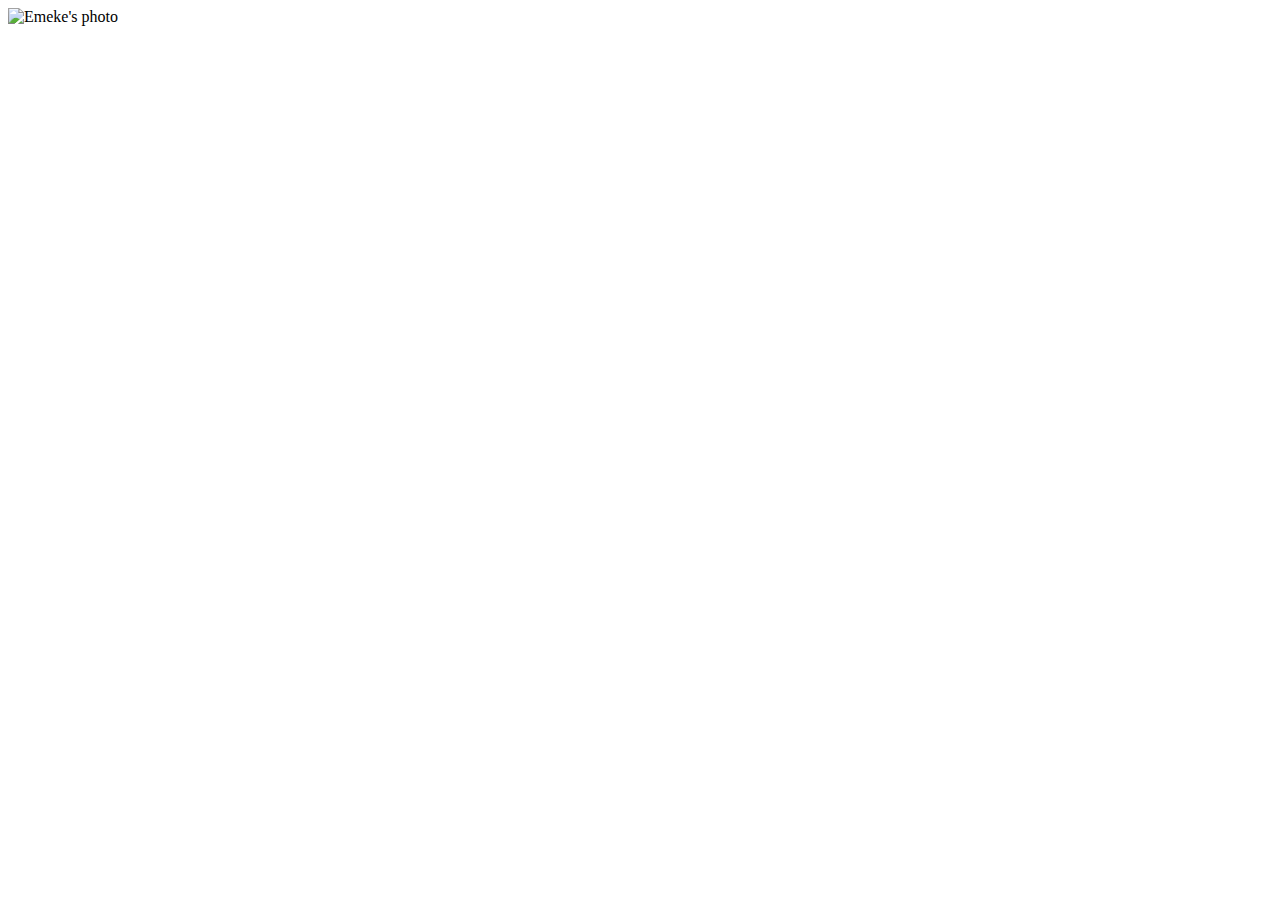
==== index.html @ e2604381 "Photo added" ====
<!DOCTYPE html>
<html lang="en">
  <head>
    <meta charset="UTF-8" />
    <meta name="viewport" content="width=device-width, initial-scale=1.0" />
    <title>Document</title>
  </head>
  <body>
    <img src="img/myPic.png" alt="Emeke's photo" />
  </body>
</html>
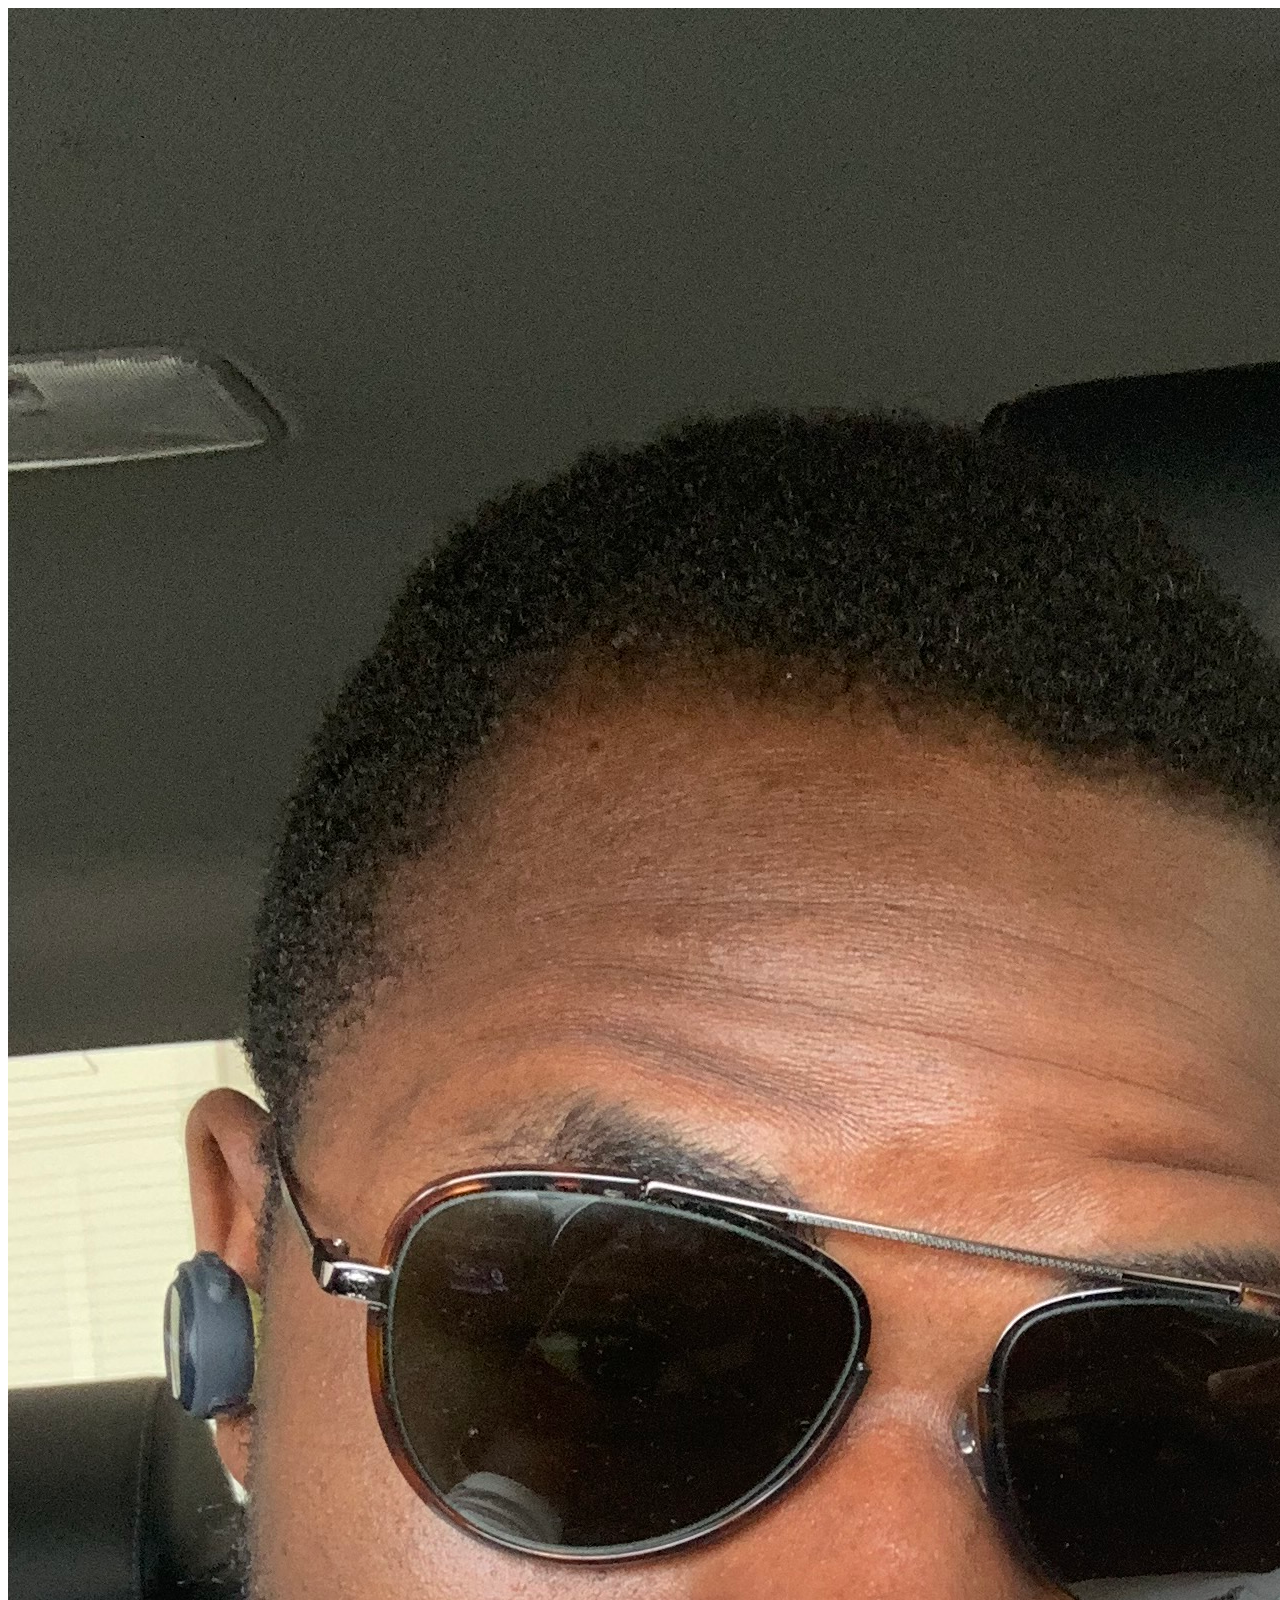
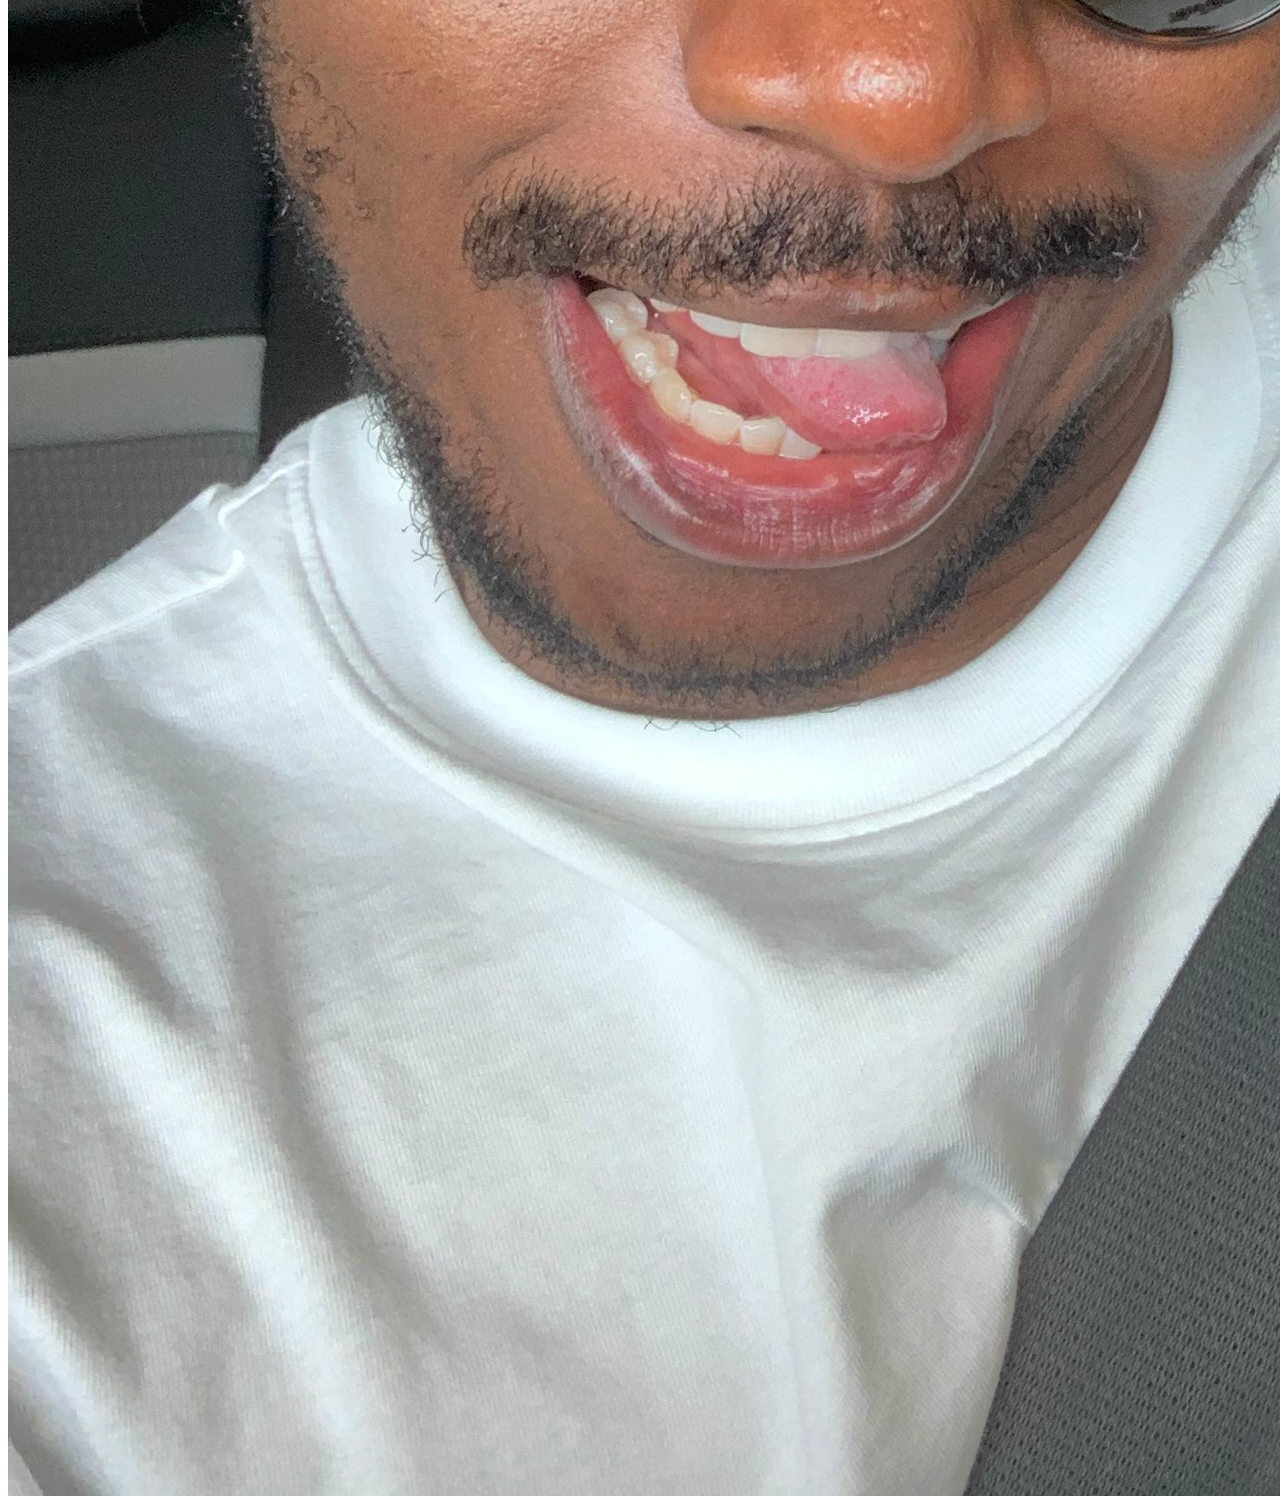
==== commit d9928672: "Picture updated" ====
--- a/index.html
+++ b/index.html
@@ -6,6 +6,6 @@
     <title>Document</title>
   </head>
   <body>
-    <img src="img/myPic.png" alt="Emeke's photo" />
+    <img src="./img/myPic.jpg" alt="Emeke's photo" />
   </body>
 </html>
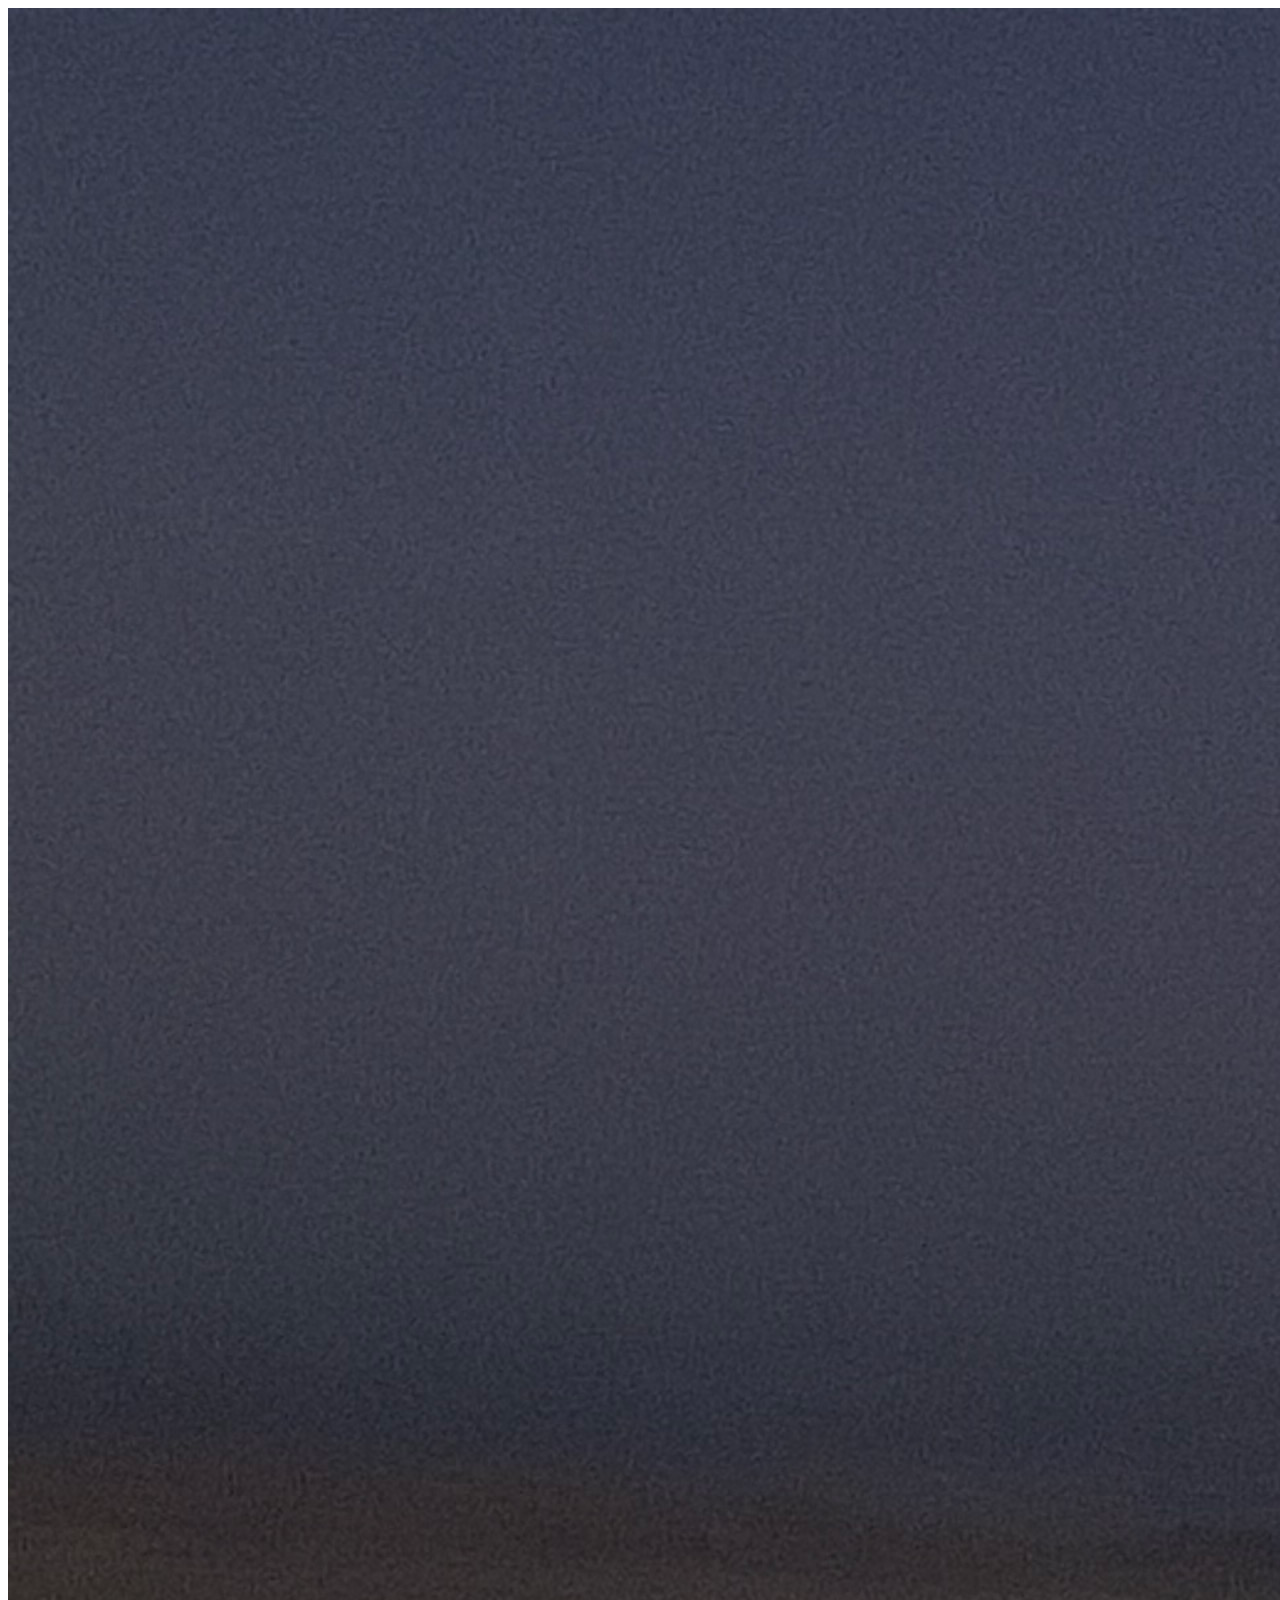
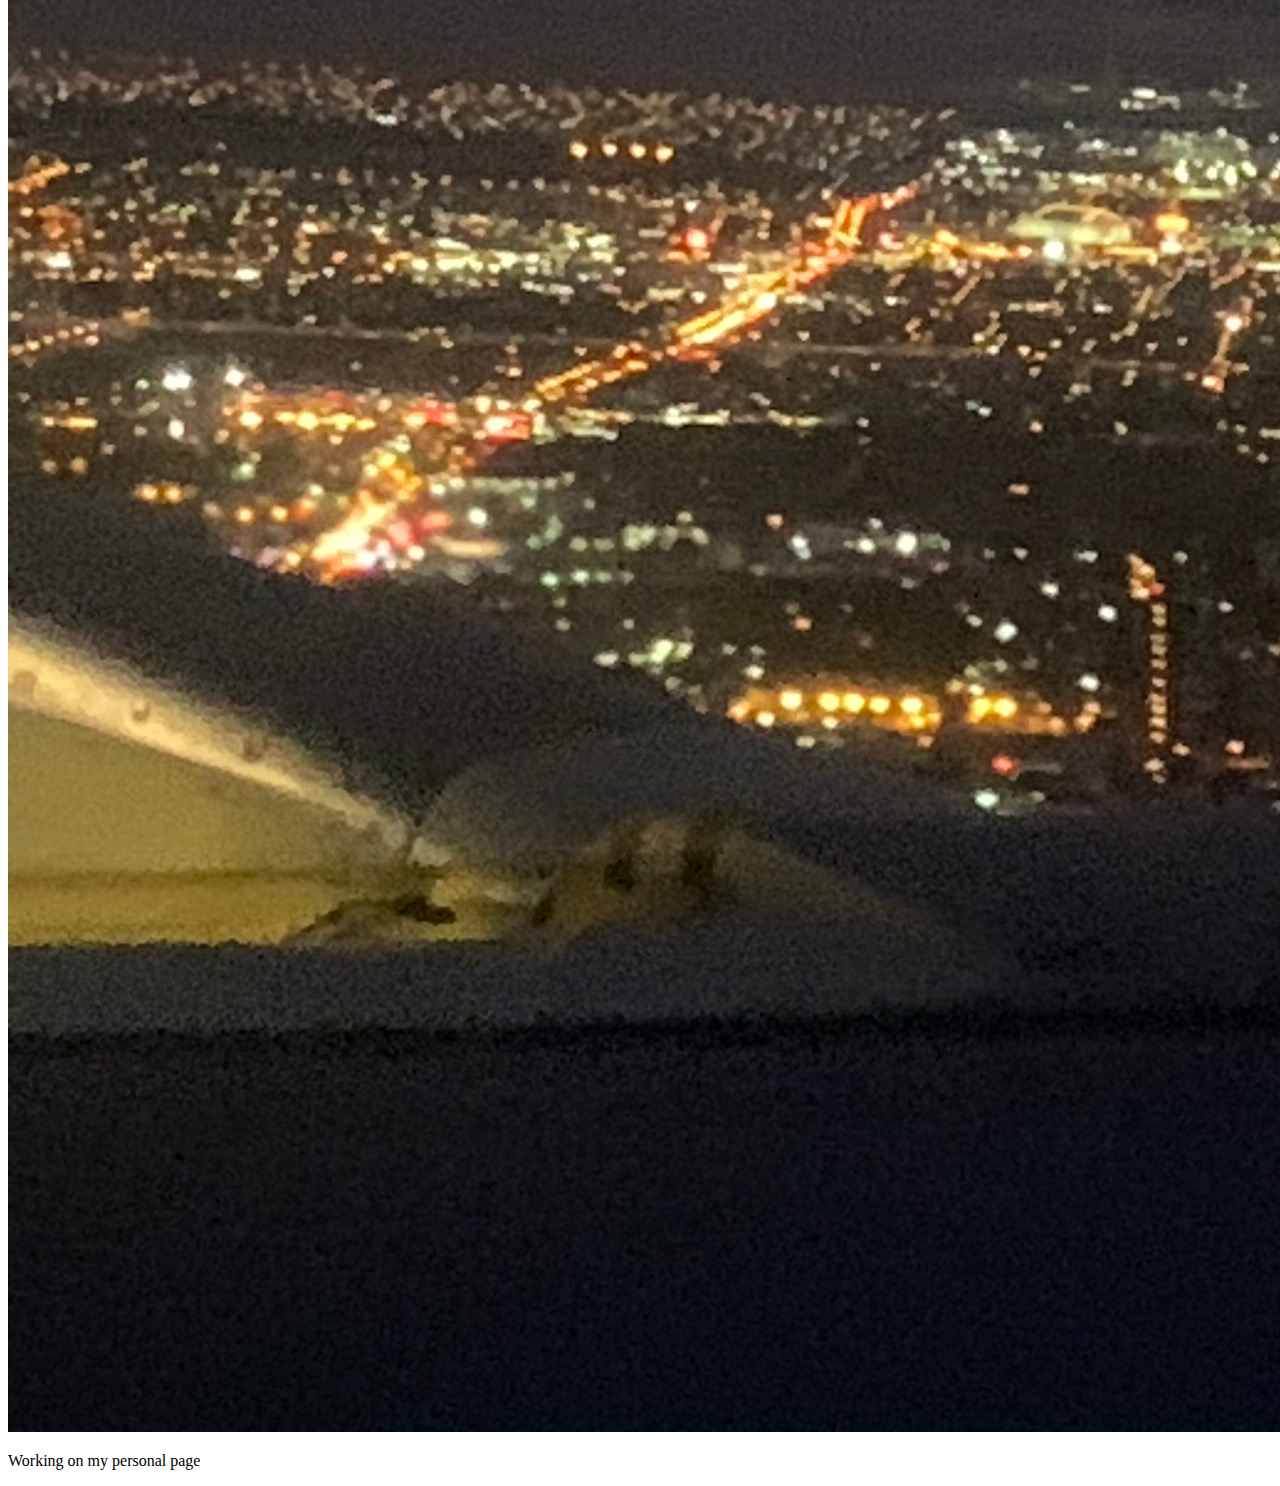
==== commit 17113202: "Pic Update" ====
--- a/index.html
+++ b/index.html
@@ -4,8 +4,11 @@
     <meta charset="UTF-8" />
     <meta name="viewport" content="width=device-width, initial-scale=1.0" />
     <title>Document</title>
+    <link rel="stylesheet" href="style.css" />
   </head>
   <body>
-    <img src="./img/myPic.jpg" alt="Emeke's photo" />
+    <img id="profile-pic" src="./img/myPic.jpg" alt="Emeke's photo" />
+
+    <p>Working on my personal page</p>
   </body>
 </html>
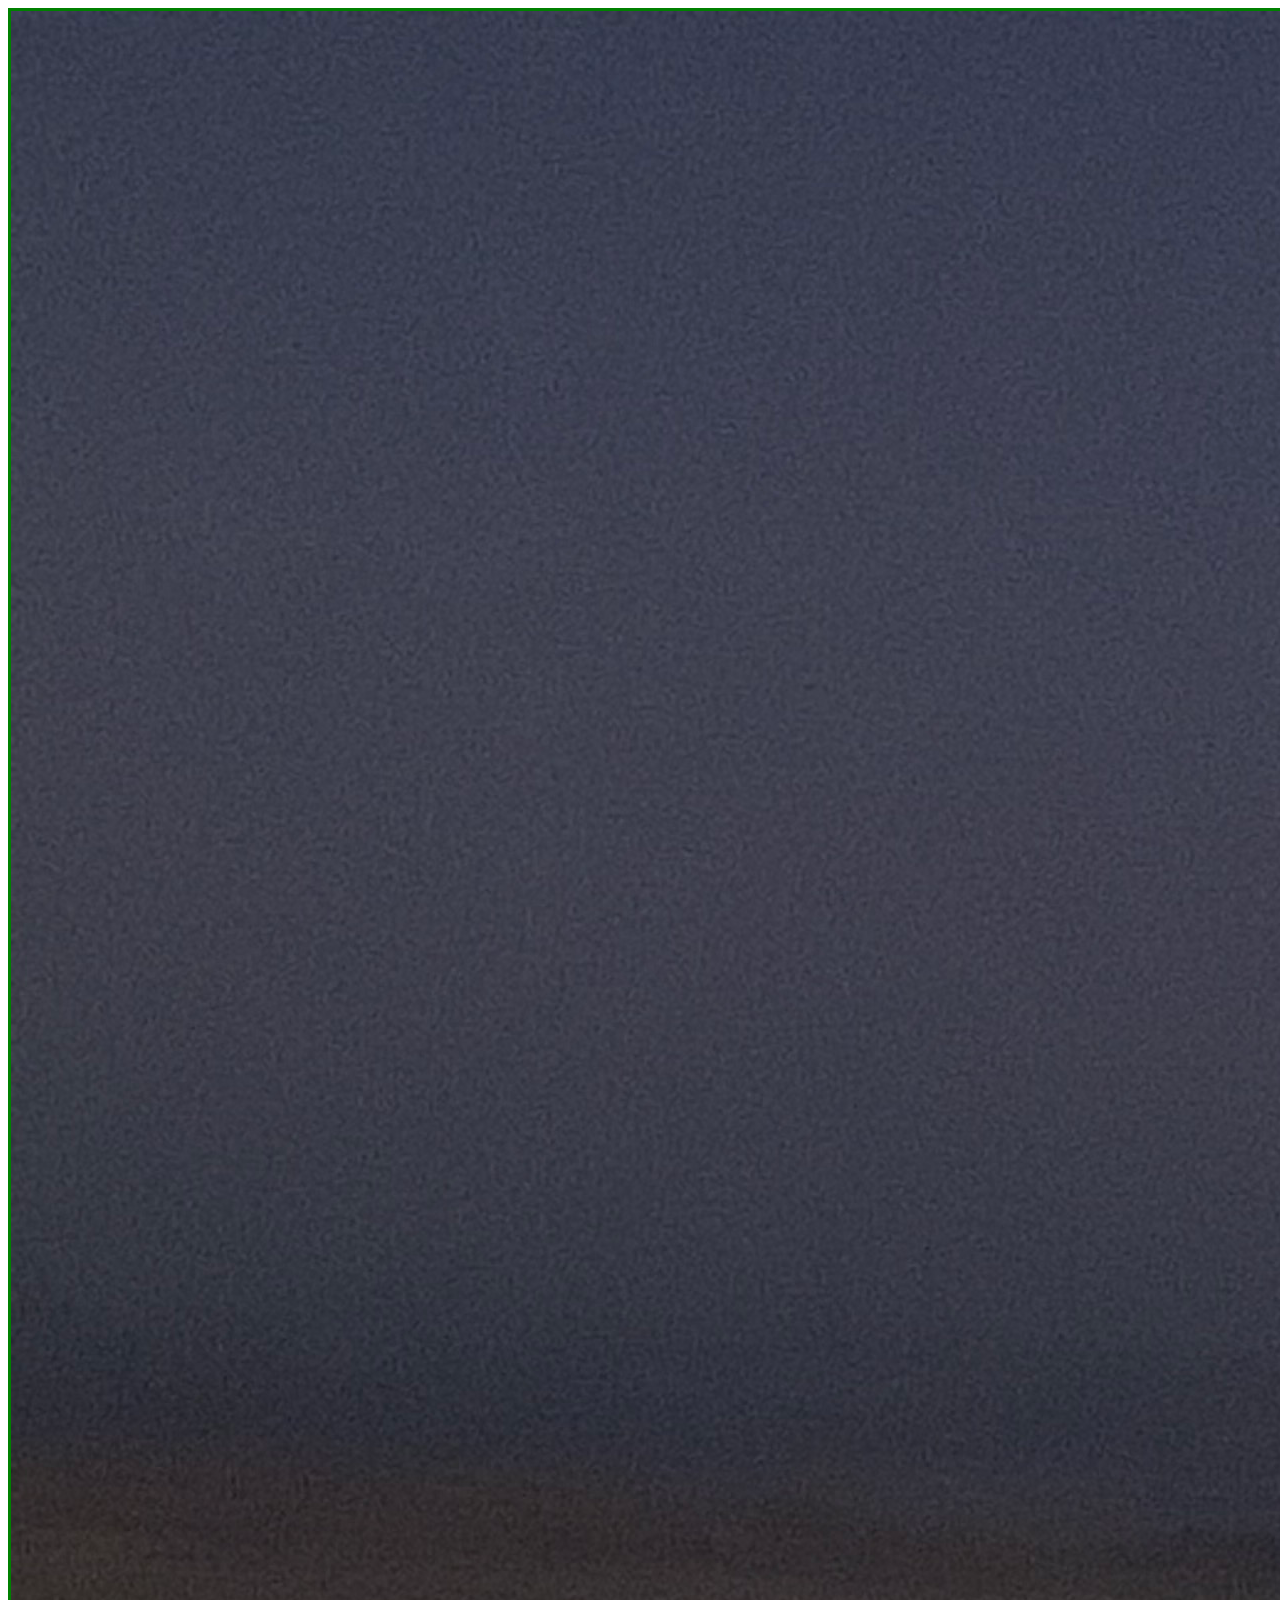
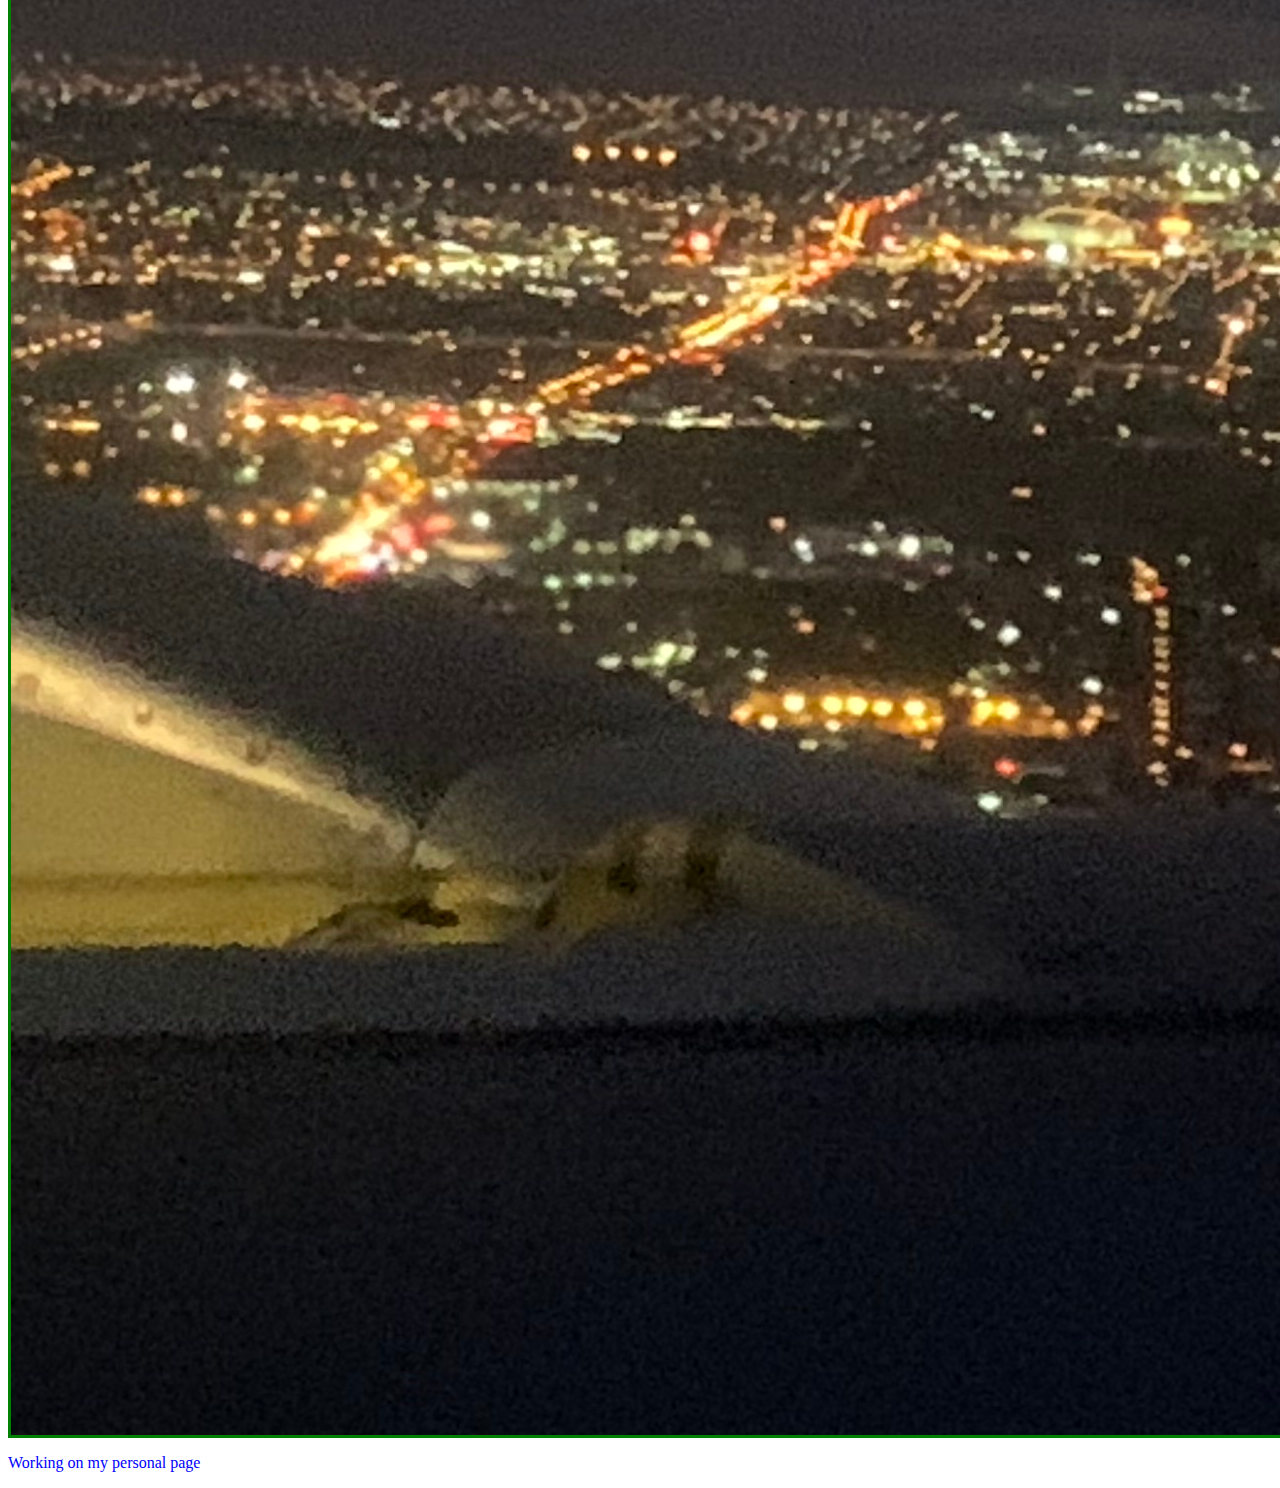
==== commit e7ac4aa9: "Style sheet updated" ====
--- a/index.html
+++ b/index.html
@@ -4,7 +4,7 @@
     <meta charset="UTF-8" />
     <meta name="viewport" content="width=device-width, initial-scale=1.0" />
     <title>Document</title>
-    <link rel="stylesheet" href="style.css" />
+    <link rel="stylesheet" href="./style.css" />
   </head>
   <body>
     <img id="profile-pic" src="./img/myPic.jpg" alt="Emeke's photo" />
--- a/style.css
+++ b/style.css
@@ -0,0 +1,8 @@
+#profile-pic {
+  display: flex;
+  border: solid green;
+}
+
+p {
+  color: blue;
+}
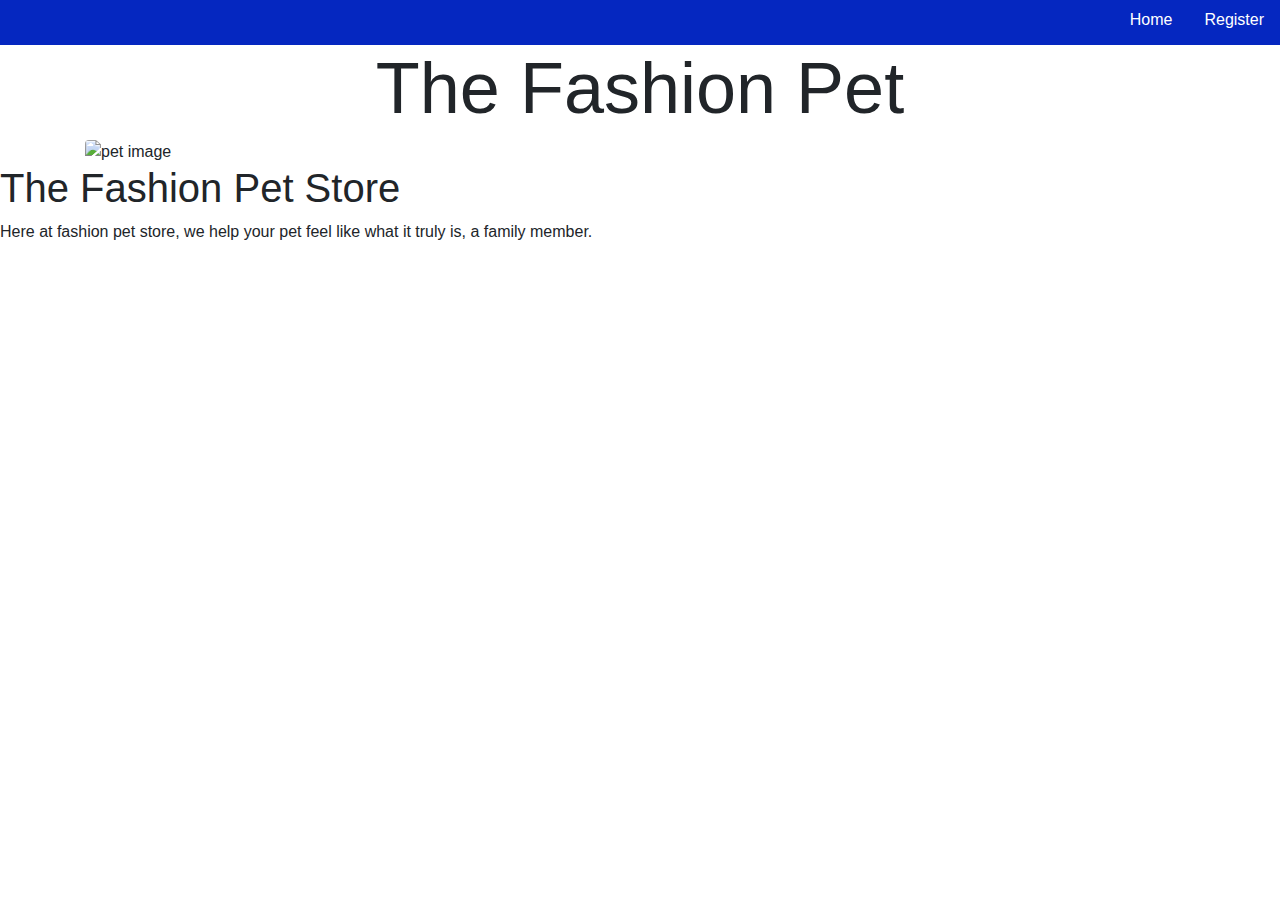
==== commit 6452d09b: "multiple" ====
--- a/index.html
+++ b/index.html
@@ -2,13 +2,67 @@
 <html lang="en">
   <head>
     <meta charset="UTF-8" />
-    <meta name="viewport" content="width=device-width, initial-scale=1.0" />
-    <title>Document</title>
-    <link rel="stylesheet" href="./style.css" />
+    <meta
+      name="viewport"
+      content="width=device-width, initial-scale=1, shrink-to-fit=no"
+    />
+    <link
+      href="https://fonts.googleapis.com/css2?family=Nanum+Brush+Script&family=Source+Sans+Pro:wght@600;700&display=swap"
+      rel="stylesheet"
+    />
+    <link
+      rel="stylesheet"
+      href="https://stackpath.bootstrapcdn.com/bootstrap/4.5.2/css/bootstrap.min.css"
+      integrity="sha384-JcKb8q3iqJ61gNV9KGb8thSsNjpSL0n8PARn9HuZOnIxN0hoP+VmmDGMN5t9UJ0Z"
+      crossorigin="anonymous"
+    />
+    <link rel="stylesheet" href="css/index.css" />
+    <title>The Fashion Pet</title>
   </head>
   <body>
-    <img id="profile-pic" src="./img/myPic.jpg" alt="Emeke's photo" />
+    <ul class="nav justify-content-end">
+      <li class="nav-item">
+        <a class="nav-link active" href="index.html">Home</a>
+      </li>
+      <li class="nav-item">
+        <a class="nav-link" href="register.html">Register</a>
+      </li>
+    </ul>
 
-    <p>Working on my personal page</p>
+    <div class="container">
+      <!-- Content here -->
+      <h1 class="display-3 text-center">The Fashion Pet</h1>
+
+      <img
+        class="img-fluid rounded"
+        src="https://blogs-images.forbes.com/ceciliarodriguez/files/2018/01/moncler-dog-jackets-mondog-.jpg"
+        alt="pet image"
+      />
+    </div>
+
+    <div class="desc-container">
+      <h1>The Fashion Pet Store</h1>
+
+      <p>
+        Here at fashion pet store, we help your pet feel like what it truly is,
+        a family member.
+      </p>
+    </div>
+
+    <script
+      src="https://code.jquery.com/jquery-3.5.1.slim.min.js"
+      integrity="sha384-DfXdz2htPH0lsSSs5nCTpuj/zy4C+OGpamoFVy38MVBnE+IbbVYUew+OrCXaRkfj"
+      crossorigin="anonymous"
+    ></script>
+    <script
+      src="https://cdn.jsdelivr.net/npm/popper.js@1.16.1/dist/umd/popper.min.js"
+      integrity="sha384-9/reFTGAW83EW2RDu2S0VKaIzap3H66lZH81PoYlFhbGU+6BZp6G7niu735Sk7lN"
+      crossorigin="anonymous"
+    ></script>
+    <script
+      src="https://stackpath.bootstrapcdn.com/bootstrap/4.5.2/js/bootstrap.min.js"
+      integrity="sha384-B4gt1jrGC7Jh4AgTPSdUtOBvfO8shuf57BaghqFfPlYxofvL8/KUEfYiJOMMV+rV"
+      crossorigin="anonymous"
+    ></script>
   </body>
 </html>
--- a/css/index.css
+++ b/css/index.css
@@ -0,0 +1,83 @@
+/* #nav-banner {
+  display: inline-block;
+  width: 100vw;
+  height: 5vh;
+  flex-grow: inherit;
+  font-weight: 1000;
+  font-size: large;
+}
+
+#square-logo {
+  width: auto;
+  height: 20%;
+}
+
+.movable {
+  width: 100vw;
+  height: auto;
+  background-color: #000;
+  padding: 12px 15px;
+}
+.darkJamLogo {
+  width: 20vw;
+  position: absolute;
+  top: 1vh;
+  padding: 1rem, 1rem;
+}
+
+#backgroundImg {
+  position: absolute;
+}
+p {
+  color: blue;
+  font-family: "Open Sans", sans-serif;
+}
+
+body {
+  background: rgba(0, 0, 0, 0.9);
+  color: rgb(22, 15, 29);
+} */
+
+.nav {
+  background-color: rgb(5, 39, 192) !important;
+  height: 5vh;
+}
+
+.fonts1 {
+  font-size: 3rem;
+  font-family: "Nanum Brush Script", cursive;
+  font-family: "Source Sans Pro", sans-serif;
+}
+.body-background {
+  background-color: #f7eaea;
+}
+
+.main-container {
+  justify-content: center;
+  justify-self: auto;
+}
+
+.desc-container {
+  flex: auto;
+}
+
+ul li a {
+  color: white;
+}
+
+.pets {
+  width: 80%;
+  margin-right: auto;
+  margin-left: auto;
+  margin-top: 50px;
+}
+
+.btn {
+  display: flex;
+  justify-content: flex-end;
+}
+
+.found {
+  background-color: black;
+  color: white;
+}
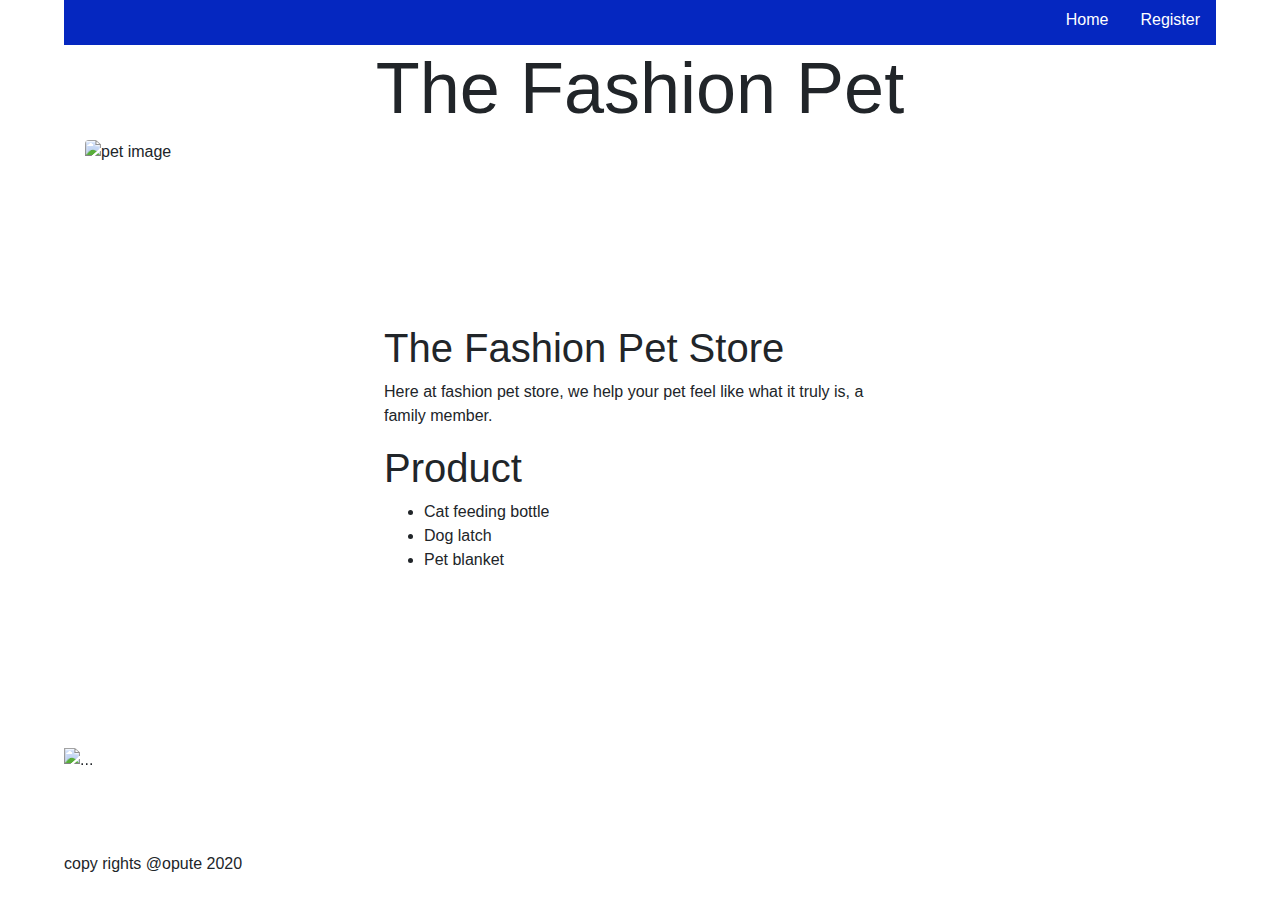
==== commit 2097d8e4: "pages updated" ====
--- a/index.html
+++ b/index.html
@@ -19,8 +19,8 @@
     <link rel="stylesheet" href="css/index.css" />
     <title>The Fashion Pet</title>
   </head>
-  <body>
-    <ul class="nav justify-content-end">
+  <body class="main-container">
+    <ul class="nav justify-content-end site-header">
       <li class="nav-item">
         <a class="nav-link active" href="index.html">Home</a>
       </li>
@@ -47,7 +47,49 @@
         Here at fashion pet store, we help your pet feel like what it truly is,
         a family member.
       </p>
+
+      <h1>Product</h1>
+      <ul>
+        <li>Cat feeding bottle</li>
+        <li>Dog latch</li>
+        <li>Pet blanket</li>
+      </ul>
     </div>
+
+    <div
+      id="carouselExampleControls"
+      class="carousel slide"
+      data-ride="carousel"
+    >
+
+    <div id="carouselExampleIndicators" class=" imgx carousel slide" data-ride="carousel">
+      <ol class="carousel-indicators">
+        <li data-target="#carouselExampleIndicators" data-slide-to="0" class="active"></li>
+        <li data-target="#carouselExampleIndicators" data-slide-to="1"></li>
+        <li data-target="#carouselExampleIndicators" data-slide-to="2"></li>
+      </ol>
+      <div class="carousel-inner">
+        <div class="carousel-item active">
+          <img src="https://images.unsplash.com/photo-1482066490729-6f26115b60dc?ixlib=rb-1.2.1&w=1000&q=80" class="d-block w-100" alt="...">
+        </div>
+        <div class="carousel-item">
+          <img src="https://vetnutrition.tufts.edu/wp-content/uploads/iStock_50769550_LARGE-1024x593.jpg" class="d-block w-100" alt="...">
+        </div>
+        <div class="carousel-item">
+          <img src="https://images.pexels.com/photos/1108099/pexels-photo-1108099.jpeg?auto=compress&cs=tinysrgb&dpr=1&w=500" class="d-block w-100" alt="...">
+        </div>
+      </div>
+      <a class="carousel-control-prev" href="#carouselExampleIndicators" role="button" data-slide="prev">
+        <span class="carousel-control-prev-icon" aria-hidden="true"></span>
+        <span class="sr-only">Previous</span>
+      </a>
+      <a class="carousel-control-next" href="#carouselExampleIndicators" role="button" data-slide="next">
+        <span class="carousel-control-next-icon" aria-hidden="true"></span>
+        <span class="sr-only">Next</span>
+      </a>
+    </div>
+
+
 
     <script
       src="https://code.jquery.com/jquery-3.5.1.slim.min.js"
@@ -65,4 +107,6 @@
       crossorigin="anonymous"
     ></script>
   </body>
+
+  <footer id="footer">copy rights @opute 2020</footer>
 </html>
--- a/css/index.css
+++ b/css/index.css
@@ -1,70 +1,63 @@
-/* #nav-banner {
-  display: inline-block;
-  width: 100vw;
-  height: 5vh;
-  flex-grow: inherit;
-  font-weight: 1000;
-  font-size: large;
+.site-header {
 }
 
-#square-logo {
-  width: auto;
-  height: 20%;
+/* .fonts1 {
+  font-size: 3rem;
+  font-family: "Nanum Brush Script", cursive;
+  font-family: "Source Sans Pro", sans-serif;
+}
+.body-background {
+  background-color: #f7eaea;
+} */
+
+.main-container {
+  width: 90vw;
+  margin-left: auto;
+  margin-right: auto;
+  max-width: auto;
+  padding-bottom: 2rem;
 }
 
-.movable {
-  width: 100vw;
-  height: auto;
-  background-color: #000;
-  padding: 12px 15px;
-}
-.darkJamLogo {
-  width: 20vw;
-  position: absolute;
-  top: 1vh;
-  padding: 1rem, 1rem;
+.btn {
+  display: flex;
+  justify-content: flex-end;
 }
 
-#backgroundImg {
-  position: absolute;
+ul li a {
+  color: white;
 }
-p {
-  color: blue;
-  font-family: "Open Sans", sans-serif;
-}
-
-body {
-  background: rgba(0, 0, 0, 0.9);
-  color: rgb(22, 15, 29);
-} */
 
 .nav {
   background-color: rgb(5, 39, 192) !important;
   height: 5vh;
 }
 
-.fonts1 {
-  font-size: 3rem;
-  font-family: "Nanum Brush Script", cursive;
-  font-family: "Source Sans Pro", sans-serif;
-}
-.body-background {
-  background-color: #f7eaea;
+.desc-container {
+  flex: auto;
+  padding: 10rem 20rem 10rem 20rem;
 }
 
-.main-container {
-  justify-content: center;
-  justify-self: auto;
+h2 {
+  padding-top: 2rem;
+  padding-bottom: 2rem;
 }
 
-.desc-container {
-  flex: auto;
+.imgx {
+  height: 50%;
+  width: 50vh;
+  display: flex;
+  align-items: center;
+  justify-content: space-between;
 }
 
-ul li a {
-  color: white;
+/*
+.picture {
+  height: 30vh;
+  width: 50vw;
+  position: relative;
+  left: 25vw;
+  top: 10vh;
 }
-
 .pets {
   width: 80%;
   margin-right: auto;
@@ -72,12 +65,14 @@
   margin-top: 50px;
 }
 
-.btn {
-  display: flex;
-  justify-content: flex-end;
-}
 
 .found {
   background-color: black;
   color: white;
 }
+*/
+
+#footer {
+  flex-direction: column-reverse;
+  padding-top: 5rem;
+}
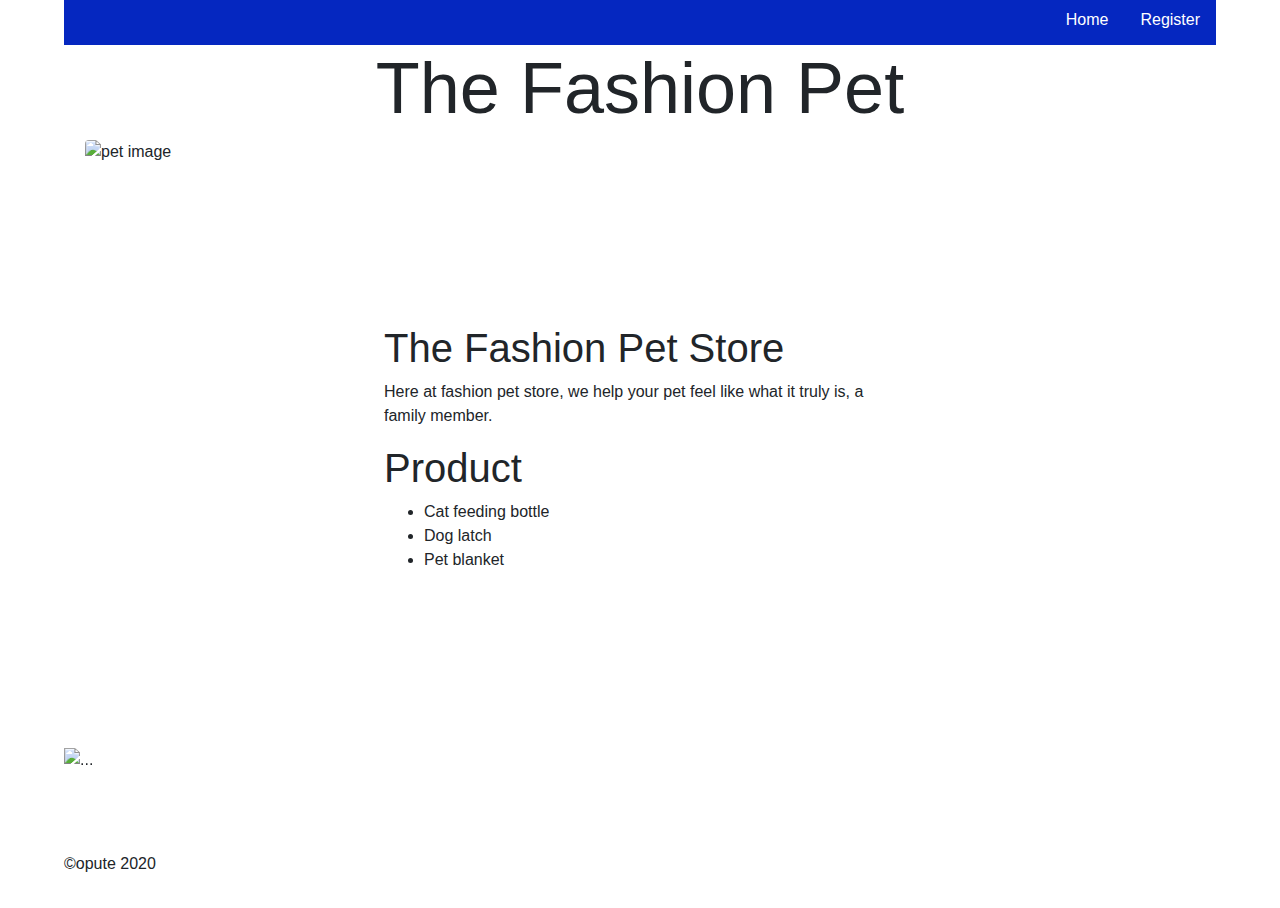
==== commit 88ef969c: "register updated" ====
--- a/index.html
+++ b/index.html
@@ -108,5 +108,5 @@
     ></script>
   </body>
 
-  <footer id="footer">copy rights @opute 2020</footer>
+  <footer id="footer">&copy;opute 2020</footer>
 </html>
--- a/css/index.css
+++ b/css/index.css
@@ -50,6 +50,13 @@
   justify-content: space-between;
 }
 
+#background-img {
+  background-image: url(https://bashooka.com/wp-content/uploads/2018/04/scg-canvas-background-animation-24.jpg);
+  background-position: center center;
+  background-size: cover;
+  height: auto;
+  display: flex;
+}
 /*
 .picture {
   height: 30vh;
